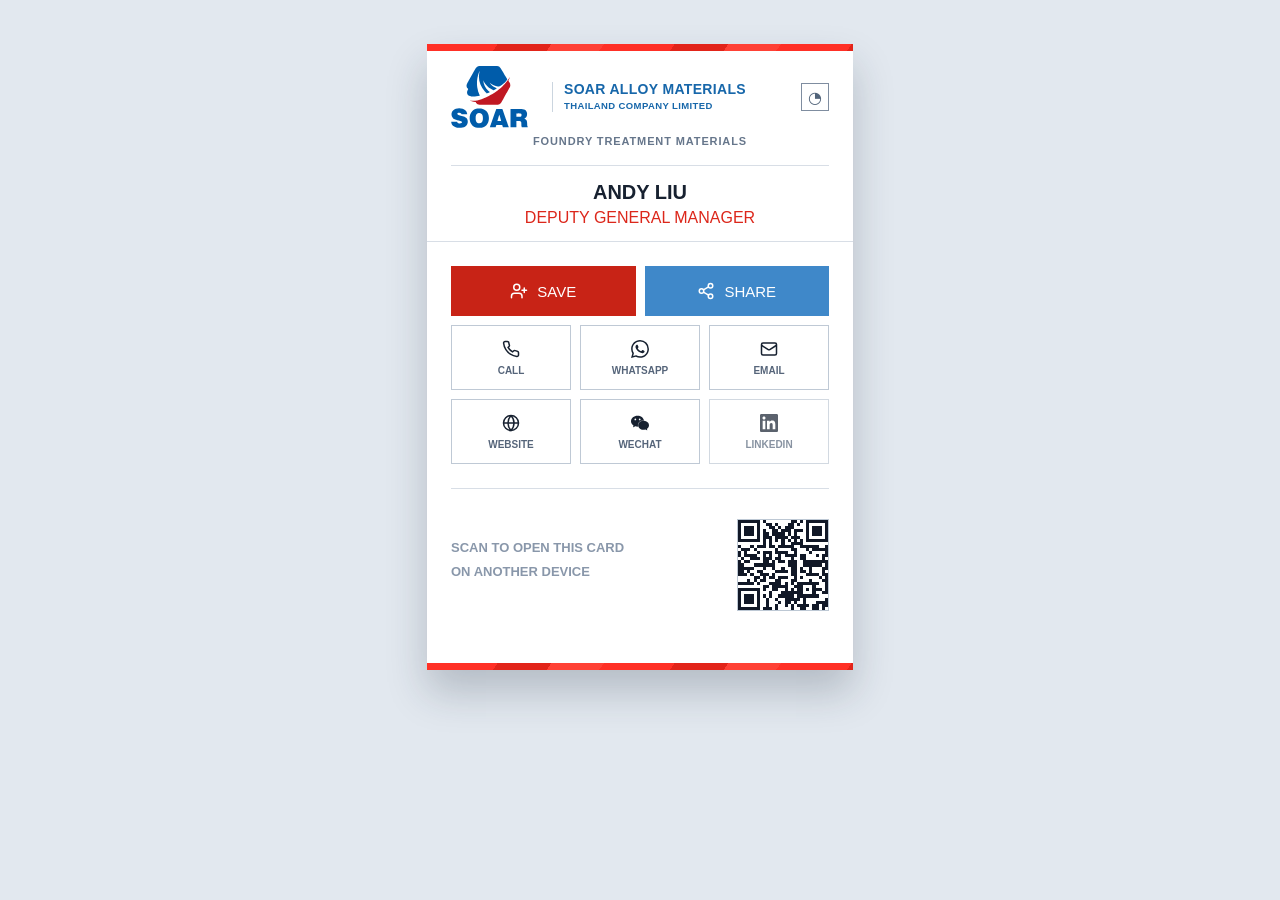
==== andy/index.html @ 7f4781a2 "Publish Andy Liu business card" ====
<!doctype html><html lang="en"><head><meta charset="utf-8"><meta name="viewport" content="width=device-width,initial-scale=1"><title>ANDY LIU · SOAR Alloy Materials</title><style>*{box-sizing:border-box}body{margin:0;background:#e2e8ef;font-family:Arial,"Microsoft YaHei",sans-serif;color:#172130}.page{min-height:100vh;display:grid;place-items:start center;padding:44px 16px}.card{width:min(426px,calc(100vw - 24px));min-height:626px;position:relative;overflow:hidden;background:#fff;box-shadow:0 22px 38px rgba(30,45,62,.23)}.pattern{height:7px;background:repeating-linear-gradient(125deg,#ff3026 0 58px,#e22419 58px 102px,#ff4135 102px 145px)}header{min-height:78px;padding:15px 24px 5px;display:flex;align-items:center;justify-content:space-between}.brand{display:flex;align-items:center;gap:11px}.brand img{width:90px;height:62px;object-fit:contain;object-position:left center}.brandName{color:#1767aa;letter-spacing:.02em;border-left:1px solid #cbd5df;padding-left:11px}.brandName strong,.brandName span{display:block;white-space:nowrap}.brandName strong{font-size:14px;line-height:1.05;font-weight:800}.brandName span{margin-top:4px;font-size:9.5px;line-height:1.1;font-weight:700;letter-spacing:.04em}.theme{width:28px;height:28px;padding:0;background:#fff;border:1px solid #7f8da0;color:#52647a;font-size:16px}.categories{margin:2px 24px 18px;text-align:center;font-size:11px;font-weight:700;letter-spacing:.08em;color:#66768b}.rule{height:1px;background:#d8dee6;margin:0 24px}.person{min-height:76px;padding:16px 20px 14px;text-align:center;border-bottom:1px solid #d8dee6}.person h1{margin:0;font-size:20px;line-height:1.08}.person p{margin:5px 0 0;color:#dc271b;font-size:16px;line-height:1.15;text-transform:uppercase}.actions{display:grid;grid-template-columns:1fr 1fr;gap:9px;padding:24px 24px 9px}.actions button{height:50px;border:0;color:#fff;font-size:15px;display:flex;align-items:center;justify-content:center;gap:9px}.actions svg{width:18px;height:18px}.save{background:#c82316}.share{background:#3f88c9}.grid{display:grid;grid-template-columns:repeat(3,1fr);gap:9px;padding:0 24px 24px}.grid a,.grid button,.disabled{height:65px;border:1px solid #bfc9d5;background:#fff;color:#56657a;display:flex;flex-direction:column;align-items:center;justify-content:center;gap:7px;text-decoration:none;font-size:10px;font-weight:700;padding:0}.grid button{cursor:pointer}.grid svg{width:18px;height:18px;color:#172130}.disabled{opacity:.7;cursor:default}.scan{min-height:146px;padding:23px 24px 18px;display:flex;align-items:center;justify-content:space-between;gap:20px}.scan p{margin:0 0 9px;color:#8997aa;font-size:13px;line-height:1.15;font-weight:700}.qr{width:92px;height:92px;padding:0;border:1px solid #bdc8d4;background:#fff;position:relative;overflow:hidden}.qr:before,.qr:after{content:"";position:absolute;width:12px;height:12px}.qr:before{left:-3px;top:-3px;border-left:2px solid #ff2a1f;border-top:2px solid #ff2a1f}.qr:after{right:-3px;bottom:-3px;border-right:2px solid #ff2a1f;border-bottom:2px solid #ff2a1f}.qr img{width:100%;height:100%;display:block;image-rendering:pixelated}.bottom{position:absolute;bottom:0;left:0;right:0}@media(max-width:480px){.page{padding:14px 8px}.card{width:min(100%,400px)}.scan p{font-size:12px}}</style></head><body><main class="page"><article class="card"><div class="pattern"></div><header><div class="brand"><img src="[data-uri]" alt="SOAR"><div class="brandName"><strong>SOAR ALLOY MATERIALS</strong><span>THAILAND COMPANY LIMITED</span></div></div><button class="theme" aria-label="Toggle theme" onclick="document.body.classList.toggle('dark')">◔</button></header><p class="categories">FOUNDRY TREATMENT MATERIALS</p><div class="rule"></div><section class="person"><h1>ANDY LIU</h1><p>Deputy General Manager</p></section><section class="actions"><button class="save" onclick="saveContact()"><svg viewBox="0 0 24 24" fill="none" stroke="currentColor" stroke-width="2" stroke-linecap="round"><path d="M16 21v-2a4 4 0 0 0-4-4H6a4 4 0 0 0-4 4v2"/><circle cx="9" cy="7" r="4"/><path d="M19 8v6M22 11h-6"/></svg><span>SAVE</span></button><button class="share" onclick="shareCard()"><svg viewBox="0 0 24 24" fill="none" stroke="currentColor" stroke-width="2"><circle cx="18" cy="5" r="3"/><circle cx="6" cy="12" r="3"/><circle cx="18" cy="19" r="3"/><path d="m8.59 13.51 6.83 3.98M15.41 6.51 8.59 10.49"/></svg><span>SHARE</span></button></section><section class="grid"><a href="tel:+66630457300"><svg viewBox="0 0 24 24" fill="none" stroke="currentColor" stroke-width="2" stroke-linecap="round"><path d="M22 16.92v3a2 2 0 0 1-2.18 2 19.79 19.79 0 0 1-8.63-3.07 19.5 19.5 0 0 1-6-6 19.79 19.79 0 0 1-3.07-8.67A2 2 0 0 1 4.11 2h3a2 2 0 0 1 2 1.72 12.84 12.84 0 0 0 .7 2.81 2 2 0 0 1-.45 2.11L8.09 9.91a16 16 0 0 0 6 6l1.27-1.27a2 2 0 0 1 2.11-.45 12.84 12.84 0 0 0 2.81.7A2 2 0 0 1 22 16.92z"/></svg><span>CALL</span></a><a href="https://wa.me/66630457300"><svg viewBox="0 0 24 24" fill="currentColor"><path d="M17.472 14.382c-.297-.149-1.758-.867-2.03-.967-.273-.099-.471-.148-.67.15-.197.297-.767.966-.94 1.164-.173.199-.347.223-.644.075-.297-.15-1.255-.463-2.39-1.475-.883-.788-1.48-1.761-1.653-2.059-.173-.297-.018-.458.13-.606.134-.133.298-.347.446-.52.149-.174.198-.298.298-.497.099-.198.05-.371-.025-.52-.075-.149-.669-1.612-.916-2.207-.242-.579-.487-.5-.669-.51-.173-.008-.371-.01-.57-.01-.198 0-.52.074-.792.372-.272.297-1.04 1.016-1.04 2.479 0 1.462 1.065 2.875 1.213 3.074.149.198 2.096 3.2 5.077 4.487.709.306 1.262.489 1.694.625.712.227 1.36.195 1.871.118.571-.085 1.758-.719 2.006-1.413.248-.694.248-1.289.173-1.413-.074-.124-.272-.198-.57-.347m-5.421 7.403h-.004a9.87 9.87 0 0 1-5.031-1.378l-.361-.214-3.741.982.998-3.648-.235-.374a9.86 9.86 0 0 1-1.51-5.26c.001-5.45 4.436-9.884 9.888-9.884 2.64 0 5.122 1.03 6.988 2.898a9.825 9.825 0 0 1 2.893 6.994c-.003 5.45-4.437 9.884-9.885 9.884m8.413-18.297A11.815 11.815 0 0 0 12.05 0C5.495 0 .16 5.335.157 11.892c0 2.096.547 4.142 1.588 5.945L.057 24l6.305-1.654a11.882 11.882 0 0 0 5.683 1.448h.005c6.554 0 11.89-5.335 11.893-11.893a11.821 11.821 0 0 0-3.48-8.413Z"/></svg><span>WHATSAPP</span></a><a href="mailto:soar.alloy1010@gmail.com"><svg viewBox="0 0 24 24" fill="none" stroke="currentColor" stroke-width="2"><rect width="20" height="16" x="2" y="4" rx="2"/><path d="m22 7-8.97 5.7a1.94 1.94 0 0 1-2.06 0L2 7"/></svg><span>EMAIL</span></a><a href="https://www.soaralloy.com"><svg viewBox="0 0 24 24" fill="none" stroke="currentColor" stroke-width="2"><circle cx="12" cy="12" r="10"/><path d="M12 2a14.5 14.5 0 0 0 0 20 14.5 14.5 0 0 0 0-20M2 12h20"/></svg><span>WEBSITE</span></a><button onclick="navigator.clipboard.writeText('andyliu864').then(()=>alert('WeChat ID copied: andyliu864'))"><svg viewBox="0 0 24 24" fill="currentColor"><path d="M8.691 2.188C3.891 2.188 0 5.476 0 9.53c0 2.212 1.17 4.203 3.002 5.55a.59.59 0 0 1 .213.665l-.39 1.48c-.019.07-.048.141-.048.213 0 .163.13.295.29.295a.326.326 0 0 0 .167-.054l1.903-1.114a.864.864 0 0 1 .717-.098 10.16 10.16 0 0 0 2.837.403c.276 0 .543-.027.811-.05-.857-2.578.157-4.972 1.932-6.446 1.703-1.415 3.882-1.98 5.853-1.838-.576-3.583-4.196-6.348-8.596-6.348zM5.785 5.991c.642 0 1.162.529 1.162 1.18a1.17 1.17 0 0 1-1.162 1.178A1.17 1.17 0 0 1 4.623 7.17c0-.651.52-1.18 1.162-1.18zm5.813 0c.642 0 1.162.529 1.162 1.18a1.17 1.17 0 0 1-1.162 1.178A1.17 1.17 0 0 1 10.436 7.17c0-.651.52-1.18 1.162-1.18zm5.34 2.867c-1.797-.052-3.746.512-5.28 1.786-1.72 1.428-2.687 3.72-1.78 6.22.942 2.453 3.666 4.229 6.884 4.229.826 0 1.622-.12 2.361-.336a.722.722 0 0 1 .598.082l1.584.926a.272.272 0 0 0 .14.047c.134 0 .24-.111.24-.247 0-.06-.023-.12-.038-.177l-.327-1.233a.582.582 0 0 1-.023-.156.49.49 0 0 1 .201-.398C23.024 18.48 24 16.82 24 14.98c0-3.21-2.931-5.837-6.656-6.088v-.002c-.135-.01-.27-.027-.407-.032z"/></svg><span>WECHAT</span></button><span class="disabled"><svg viewBox="0 0 24 24" fill="currentColor"><path d="M20.447 20.452h-3.554v-5.569c0-1.328-.027-3.037-1.852-3.037-1.853 0-2.136 1.445-2.136 2.939v5.667H9.351V9h3.414v1.561h.046c.477-.9 1.637-1.85 3.37-1.85 3.601 0 4.267 2.37 4.267 5.455v6.286zM5.337 7.433c-1.144 0-2.063-.926-2.063-2.065 0-1.138.92-2.063 2.063-2.063 1.14 0 2.064.925 2.064 2.063 0 1.139-.925 2.065-2.064 2.065zm1.782 13.019H3.555V9h3.564v11.452zM22.225 0H1.771C.792 0 0 .774 0 1.729v20.542C0 23.227.792 24 1.771 24h20.451C23.2 24 24 23.227 24 22.271V1.729C24 .774 23.2 0 22.225 0z"/></svg><span>LINKEDIN</span></span></section><div class="rule"></div><section class="scan"><div><p>SCAN TO OPEN THIS CARD</p><p>ON ANOTHER DEVICE</p></div><div class="qr"><img src="[data-uri]" alt="QR"></div></section><div class="pattern bottom"></div></article></main><script>function shareCard(){navigator.share?navigator.share({title:'ANDY LIU',url:'https://card.soaralloy.com/andy/'}):navigator.clipboard.writeText('https://card.soaralloy.com/andy/').then(()=>alert('Card link copied'))}function saveContact(){const v='BEGIN:VCARD\nVERSION:3.0\nN:Liu;Andy;;;\nFN:ANDY LIU\nORG:Soar Alloy Materials Thailand Company Limited\nTITLE:Deputy General Manager\nTEL;TYPE=CELL:+66630457300\nEMAIL;TYPE=WORK:soar.alloy1010@gmail.com\nURL:https://card.soaralloy.com/andy/\nNOTE:WeChat andyliu864\nEND:VCARD';const a=document.createElement('a');a.href=URL.createObjectURL(new Blob([v],{type:'text/vcard'}));a.download='Andy-Liu.vcf';a.click()}</script></body></html>
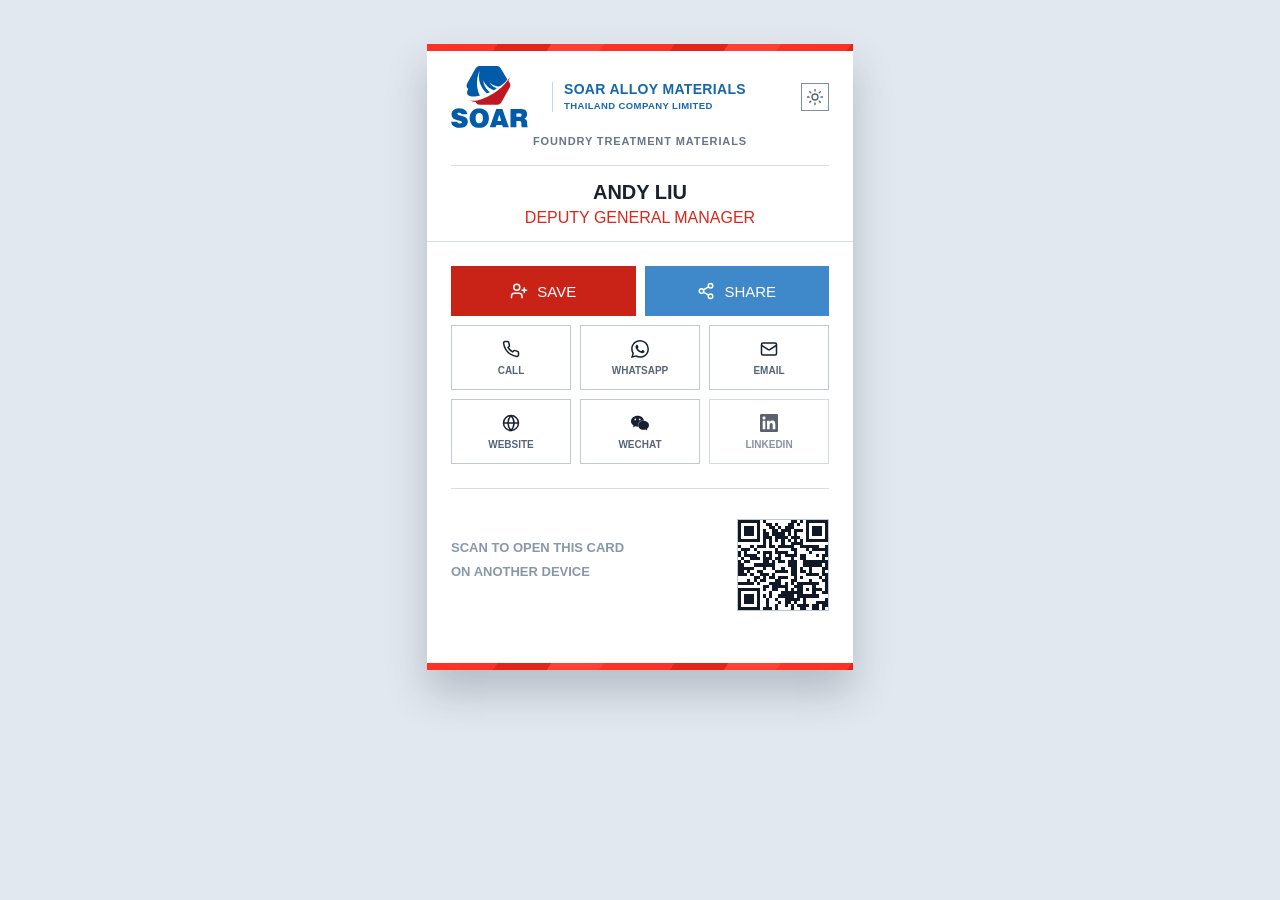
==== commit 4d494828: "Show sun in light mode and moon in dark mode on all three cards" ====
--- a/andy/index.html
+++ b/andy/index.html
@@ -1 +1 @@
-<!doctype html><html lang="en"><head><meta charset="utf-8"><meta name="viewport" content="width=device-width,initial-scale=1"><title>ANDY LIU · SOAR Alloy Materials</title><style>*{box-sizing:border-box}body{margin:0;background:#e2e8ef;font-family:Arial,"Microsoft YaHei",sans-serif;color:#172130}.page{min-height:100vh;display:grid;place-items:start center;padding:44px 16px}.card{width:min(426px,calc(100vw - 24px));min-height:626px;position:relative;overflow:hidden;background:#fff;box-shadow:0 22px 38px rgba(30,45,62,.23)}.pattern{height:7px;background:repeating-linear-gradient(125deg,#ff3026 0 58px,#e22419 58px 102px,#ff4135 102px 145px)}header{min-height:78px;padding:15px 24px 5px;display:flex;align-items:center;justify-content:space-between}.brand{display:flex;align-items:center;gap:11px}.brand img{width:90px;height:62px;object-fit:contain;object-position:left center}.brandName{color:#1767aa;letter-spacing:.02em;border-left:1px solid #cbd5df;padding-left:11px}.brandName strong,.brandName span{display:block;white-space:nowrap}.brandName strong{font-size:14px;line-height:1.05;font-weight:800}.brandName span{margin-top:4px;font-size:9.5px;line-height:1.1;font-weight:700;letter-spacing:.04em}.theme{width:28px;height:28px;padding:0;background:#fff;border:1px solid #7f8da0;color:#52647a;font-size:16px}.categories{margin:2px 24px 18px;text-align:center;font-size:11px;font-weight:700;letter-spacing:.08em;color:#66768b}.rule{height:1px;background:#d8dee6;margin:0 24px}.person{min-height:76px;padding:16px 20px 14px;text-align:center;border-bottom:1px solid #d8dee6}.person h1{margin:0;font-size:20px;line-height:1.08}.person p{margin:5px 0 0;color:#dc271b;font-size:16px;line-height:1.15;text-transform:uppercase}.actions{display:grid;grid-template-columns:1fr 1fr;gap:9px;padding:24px 24px 9px}.actions button{height:50px;border:0;color:#fff;font-size:15px;display:flex;align-items:center;justify-content:center;gap:9px}.actions svg{width:18px;height:18px}.save{background:#c82316}.share{background:#3f88c9}.grid{display:grid;grid-template-columns:repeat(3,1fr);gap:9px;padding:0 24px 24px}.grid a,.grid button,.disabled{height:65px;border:1px solid #bfc9d5;background:#fff;color:#56657a;display:flex;flex-direction:column;align-items:center;justify-content:center;gap:7px;text-decoration:none;font-size:10px;font-weight:700;padding:0}.grid button{cursor:pointer}.grid svg{width:18px;height:18px;color:#172130}.disabled{opacity:.7;cursor:default}.scan{min-height:146px;padding:23px 24px 18px;display:flex;align-items:center;justify-content:space-between;gap:20px}.scan p{margin:0 0 9px;color:#8997aa;font-size:13px;line-height:1.15;font-weight:700}.qr{width:92px;height:92px;padding:0;border:1px solid #bdc8d4;background:#fff;position:relative;overflow:hidden}.qr:before,.qr:after{content:"";position:absolute;width:12px;height:12px}.qr:before{left:-3px;top:-3px;border-left:2px solid #ff2a1f;border-top:2px solid #ff2a1f}.qr:after{right:-3px;bottom:-3px;border-right:2px solid #ff2a1f;border-bottom:2px solid #ff2a1f}.qr img{width:100%;height:100%;display:block;image-rendering:pixelated}.bottom{position:absolute;bottom:0;left:0;right:0}@media(max-width:480px){.page{padding:14px 8px}.card{width:min(100%,400px)}.scan p{font-size:12px}}</style></head><body><main class="page"><article class="card"><div class="pattern"></div><header><div class="brand"><img src="[data-uri]" alt="SOAR"><div class="brandName"><strong>SOAR ALLOY MATERIALS</strong><span>THAILAND COMPANY LIMITED</span></div></div><button class="theme" aria-label="Toggle theme" onclick="document.body.classList.toggle('dark')">◔</button></header><p class="categories">FOUNDRY TREATMENT MATERIALS</p><div class="rule"></div><section class="person"><h1>ANDY LIU</h1><p>Deputy General Manager</p></section><section class="actions"><button class="save" onclick="saveContact()"><svg viewBox="0 0 24 24" fill="none" stroke="currentColor" stroke-width="2" stroke-linecap="round"><path d="M16 21v-2a4 4 0 0 0-4-4H6a4 4 0 0 0-4 4v2"/><circle cx="9" cy="7" r="4"/><path d="M19 8v6M22 11h-6"/></svg><span>SAVE</span></button><button class="share" onclick="shareCard()"><svg viewBox="0 0 24 24" fill="none" stroke="currentColor" stroke-width="2"><circle cx="18" cy="5" r="3"/><circle cx="6" cy="12" r="3"/><circle cx="18" cy="19" r="3"/><path d="m8.59 13.51 6.83 3.98M15.41 6.51 8.59 10.49"/></svg><span>SHARE</span></button></section><section class="grid"><a href="tel:+66630457300"><svg viewBox="0 0 24 24" fill="none" stroke="currentColor" stroke-width="2" stroke-linecap="round"><path d="M22 16.92v3a2 2 0 0 1-2.18 2 19.79 19.79 0 0 1-8.63-3.07 19.5 19.5 0 0 1-6-6 19.79 19.79 0 0 1-3.07-8.67A2 2 0 0 1 4.11 2h3a2 2 0 0 1 2 1.72 12.84 12.84 0 0 0 .7 2.81 2 2 0 0 1-.45 2.11L8.09 9.91a16 16 0 0 0 6 6l1.27-1.27a2 2 0 0 1 2.11-.45 12.84 12.84 0 0 0 2.81.7A2 2 0 0 1 22 16.92z"/></svg><span>CALL</span></a><a href="https://wa.me/66630457300"><svg viewBox="0 0 24 24" fill="currentColor"><path d="M17.472 14.382c-.297-.149-1.758-.867-2.03-.967-.273-.099-.471-.148-.67.15-.197.297-.767.966-.94 1.164-.173.199-.347.223-.644.075-.297-.15-1.255-.463-2.39-1.475-.883-.788-1.48-1.761-1.653-2.059-.173-.297-.018-.458.13-.606.134-.133.298-.347.446-.52.149-.174.198-.298.298-.497.099-.198.05-.371-.025-.52-.075-.149-.669-1.612-.916-2.207-.242-.579-.487-.5-.669-.51-.173-.008-.371-.01-.57-.01-.198 0-.52.074-.792.372-.272.297-1.04 1.016-1.04 2.479 0 1.462 1.065 2.875 1.213 3.074.149.198 2.096 3.2 5.077 4.487.709.306 1.262.489 1.694.625.712.227 1.36.195 1.871.118.571-.085 1.758-.719 2.006-1.413.248-.694.248-1.289.173-1.413-.074-.124-.272-.198-.57-.347m-5.421 7.403h-.004a9.87 9.87 0 0 1-5.031-1.378l-.361-.214-3.741.982.998-3.648-.235-.374a9.86 9.86 0 0 1-1.51-5.26c.001-5.45 4.436-9.884 9.888-9.884 2.64 0 5.122 1.03 6.988 2.898a9.825 9.825 0 0 1 2.893 6.994c-.003 5.45-4.437 9.884-9.885 9.884m8.413-18.297A11.815 11.815 0 0 0 12.05 0C5.495 0 .16 5.335.157 11.892c0 2.096.547 4.142 1.588 5.945L.057 24l6.305-1.654a11.882 11.882 0 0 0 5.683 1.448h.005c6.554 0 11.89-5.335 11.893-11.893a11.821 11.821 0 0 0-3.48-8.413Z"/></svg><span>WHATSAPP</span></a><a href="mailto:soar.alloy1010@gmail.com"><svg viewBox="0 0 24 24" fill="none" stroke="currentColor" stroke-width="2"><rect width="20" height="16" x="2" y="4" rx="2"/><path d="m22 7-8.97 5.7a1.94 1.94 0 0 1-2.06 0L2 7"/></svg><span>EMAIL</span></a><a href="https://www.soaralloy.com"><svg viewBox="0 0 24 24" fill="none" stroke="currentColor" stroke-width="2"><circle cx="12" cy="12" r="10"/><path d="M12 2a14.5 14.5 0 0 0 0 20 14.5 14.5 0 0 0 0-20M2 12h20"/></svg><span>WEBSITE</span></a><button onclick="navigator.clipboard.writeText('andyliu864').then(()=>alert('WeChat ID copied: andyliu864'))"><svg viewBox="0 0 24 24" fill="currentColor"><path d="M8.691 2.188C3.891 2.188 0 5.476 0 9.53c0 2.212 1.17 4.203 3.002 5.55a.59.59 0 0 1 .213.665l-.39 1.48c-.019.07-.048.141-.048.213 0 .163.13.295.29.295a.326.326 0 0 0 .167-.054l1.903-1.114a.864.864 0 0 1 .717-.098 10.16 10.16 0 0 0 2.837.403c.276 0 .543-.027.811-.05-.857-2.578.157-4.972 1.932-6.446 1.703-1.415 3.882-1.98 5.853-1.838-.576-3.583-4.196-6.348-8.596-6.348zM5.785 5.991c.642 0 1.162.529 1.162 1.18a1.17 1.17 0 0 1-1.162 1.178A1.17 1.17 0 0 1 4.623 7.17c0-.651.52-1.18 1.162-1.18zm5.813 0c.642 0 1.162.529 1.162 1.18a1.17 1.17 0 0 1-1.162 1.178A1.17 1.17 0 0 1 10.436 7.17c0-.651.52-1.18 1.162-1.18zm5.34 2.867c-1.797-.052-3.746.512-5.28 1.786-1.72 1.428-2.687 3.72-1.78 6.22.942 2.453 3.666 4.229 6.884 4.229.826 0 1.622-.12 2.361-.336a.722.722 0 0 1 .598.082l1.584.926a.272.272 0 0 0 .14.047c.134 0 .24-.111.24-.247 0-.06-.023-.12-.038-.177l-.327-1.233a.582.582 0 0 1-.023-.156.49.49 0 0 1 .201-.398C23.024 18.48 24 16.82 24 14.98c0-3.21-2.931-5.837-6.656-6.088v-.002c-.135-.01-.27-.027-.407-.032z"/></svg><span>WECHAT</span></button><span class="disabled"><svg viewBox="0 0 24 24" fill="currentColor"><path d="M20.447 20.452h-3.554v-5.569c0-1.328-.027-3.037-1.852-3.037-1.853 0-2.136 1.445-2.136 2.939v5.667H9.351V9h3.414v1.561h.046c.477-.9 1.637-1.85 3.37-1.85 3.601 0 4.267 2.37 4.267 5.455v6.286zM5.337 7.433c-1.144 0-2.063-.926-2.063-2.065 0-1.138.92-2.063 2.063-2.063 1.14 0 2.064.925 2.064 2.063 0 1.139-.925 2.065-2.064 2.065zm1.782 13.019H3.555V9h3.564v11.452zM22.225 0H1.771C.792 0 0 .774 0 1.729v20.542C0 23.227.792 24 1.771 24h20.451C23.2 24 24 23.227 24 22.271V1.729C24 .774 23.2 0 22.225 0z"/></svg><span>LINKEDIN</span></span></section><div class="rule"></div><section class="scan"><div><p>SCAN TO OPEN THIS CARD</p><p>ON ANOTHER DEVICE</p></div><div class="qr"><img src="[data-uri]" alt="QR"></div></section><div class="pattern bottom"></div></article></main><script>function shareCard(){navigator.share?navigator.share({title:'ANDY LIU',url:'https://card.soaralloy.com/andy/'}):navigator.clipboard.writeText('https://card.soaralloy.com/andy/').then(()=>alert('Card link copied'))}function saveContact(){const v='BEGIN:VCARD\nVERSION:3.0\nN:Liu;Andy;;;\nFN:ANDY LIU\nORG:Soar Alloy Materials Thailand Company Limited\nTITLE:Deputy General Manager\nTEL;TYPE=CELL:+66630457300\nEMAIL;TYPE=WORK:soar.alloy1010@gmail.com\nURL:https://card.soaralloy.com/andy/\nNOTE:WeChat andyliu864\nEND:VCARD';const a=document.createElement('a');a.href=URL.createObjectURL(new Blob([v],{type:'text/vcard'}));a.download='Andy-Liu.vcf';a.click()}</script></body></html>
+<!doctype html><html lang="en"><head><meta charset="utf-8"><meta name="viewport" content="width=device-width,initial-scale=1"><title>ANDY LIU · SOAR Alloy Materials</title><style>*{box-sizing:border-box}body{margin:0;background:#e2e8ef;font-family:Arial,"Microsoft YaHei",sans-serif;color:#172130}.page{min-height:100vh;display:grid;place-items:start center;padding:44px 16px}.card{width:min(426px,calc(100vw - 24px));min-height:626px;position:relative;overflow:hidden;background:#fff;box-shadow:0 22px 38px rgba(30,45,62,.23)}.pattern{height:7px;background:repeating-linear-gradient(125deg,#ff3026 0 58px,#e22419 58px 102px,#ff4135 102px 145px)}header{min-height:78px;padding:15px 24px 5px;display:flex;align-items:center;justify-content:space-between}.brand{display:flex;align-items:center;gap:11px}.brand img{width:90px;height:62px;object-fit:contain;object-position:left center}.brandName{color:#1767aa;letter-spacing:.02em;border-left:1px solid #cbd5df;padding-left:11px}.brandName strong,.brandName span{display:block;white-space:nowrap}.brandName strong{font-size:14px;line-height:1.05;font-weight:800}.brandName span{margin-top:4px;font-size:9.5px;line-height:1.1;font-weight:700;letter-spacing:.04em}.theme{width:28px;height:28px;padding:0;background:#fff;border:1px solid #7f8da0;color:#52647a;font-size:16px}.categories{margin:2px 24px 18px;text-align:center;font-size:11px;font-weight:700;letter-spacing:.08em;color:#66768b}.rule{height:1px;background:#d8dee6;margin:0 24px}.person{min-height:76px;padding:16px 20px 14px;text-align:center;border-bottom:1px solid #d8dee6}.person h1{margin:0;font-size:20px;line-height:1.08}.person p{margin:5px 0 0;color:#dc271b;font-size:16px;line-height:1.15;text-transform:uppercase}.actions{display:grid;grid-template-columns:1fr 1fr;gap:9px;padding:24px 24px 9px}.actions button{height:50px;border:0;color:#fff;font-size:15px;display:flex;align-items:center;justify-content:center;gap:9px}.actions svg{width:18px;height:18px}.save{background:#c82316}.share{background:#3f88c9}.grid{display:grid;grid-template-columns:repeat(3,1fr);gap:9px;padding:0 24px 24px}.grid a,.grid button,.disabled{height:65px;border:1px solid #bfc9d5;background:#fff;color:#56657a;display:flex;flex-direction:column;align-items:center;justify-content:center;gap:7px;text-decoration:none;font-size:10px;font-weight:700;padding:0}.grid button{cursor:pointer}.grid svg{width:18px;height:18px;color:#172130}.disabled{opacity:.7;cursor:default}.scan{min-height:146px;padding:23px 24px 18px;display:flex;align-items:center;justify-content:space-between;gap:20px}.scan p{margin:0 0 9px;color:#8997aa;font-size:13px;line-height:1.15;font-weight:700}.qr{width:92px;height:92px;padding:0;border:1px solid #bdc8d4;background:#fff;position:relative;overflow:hidden}.qr:before,.qr:after{content:"";position:absolute;width:12px;height:12px}.qr:before{left:-3px;top:-3px;border-left:2px solid #ff2a1f;border-top:2px solid #ff2a1f}.qr:after{right:-3px;bottom:-3px;border-right:2px solid #ff2a1f;border-bottom:2px solid #ff2a1f}.qr img{width:100%;height:100%;display:block;image-rendering:pixelated}.bottom{position:absolute;bottom:0;left:0;right:0}@media(max-width:480px){.page{padding:14px 8px}.card{width:min(100%,400px)}.scan p{font-size:12px}}body,.card,.theme,.categories,.rule,.person,.grid a,.grid button,.disabled,.scan p{transition:background-color .2s ease,color .2s ease,border-color .2s ease}body.dark{background:#101820;color:#e7eef7}body.dark .card{background:#18232f;box-shadow:0 22px 38px rgba(0,0,0,.42)}body.dark .theme{background:#233241;border-color:#6f849b;color:#e7eef7}body.dark .brandName{border-color:#53677c}body.dark .brandName,body.dark .categories,body.dark .scan p{color:#b9c8d7}body.dark .rule,body.dark .person{border-color:#405366}body.dark .rule{background:#405366}body.dark .person h1{color:#f5f8fc}body.dark .grid a,body.dark .grid button,body.dark .disabled{background:#233241;border-color:#53677c;color:#d7e2ed}body.dark .grid svg{color:#f5f8fc}body.dark .disabled{opacity:.55}.theme{display:inline-flex;align-items:center;justify-content:center;flex-shrink:0;cursor:pointer}.theme svg{width:18px;height:18px;display:block}.theme .theme-moon,body.dark .theme .theme-sun{display:none}body.dark .theme .theme-moon{display:block}</style></head><body><main class="page"><article class="card"><div class="pattern"></div><header><div class="brand"><img src="[data-uri]" alt="SOAR"><div class="brandName"><strong>SOAR ALLOY MATERIALS</strong><span>THAILAND COMPANY LIMITED</span></div></div><button class="theme" type="button" aria-label="Switch to dark mode" title="Switch to dark mode" onclick="const dark=document.body.classList.toggle('dark');this.setAttribute('aria-label',dark?'Switch to light mode':'Switch to dark mode');this.title=this.getAttribute('aria-label')"><svg class="theme-sun" viewBox="0 0 24 24" fill="none" stroke="currentColor" stroke-width="1.8" stroke-linecap="round" aria-hidden="true"><circle cx="12" cy="12" r="4"/><path d="M12 2v2m0 16v2M2 12h2m16 0h2M4.93 4.93l1.42 1.42m11.3 11.3 1.42 1.42M4.93 19.07l1.42-1.42m11.3-11.3 1.42-1.42"/></svg><svg class="theme-moon" viewBox="0 0 24 24" fill="none" stroke="currentColor" stroke-width="1.8" stroke-linecap="round" stroke-linejoin="round" aria-hidden="true"><path d="M20.9 13A9 9 0 0 1 11 3.1 9 9 0 1 0 20.9 13Z"/></svg></button></header><p class="categories">FOUNDRY TREATMENT MATERIALS</p><div class="rule"></div><section class="person"><h1>ANDY LIU</h1><p>Deputy General Manager</p></section><section class="actions"><button class="save" onclick="saveContact()"><svg viewBox="0 0 24 24" fill="none" stroke="currentColor" stroke-width="2" stroke-linecap="round"><path d="M16 21v-2a4 4 0 0 0-4-4H6a4 4 0 0 0-4 4v2"/><circle cx="9" cy="7" r="4"/><path d="M19 8v6M22 11h-6"/></svg><span>SAVE</span></button><button class="share" onclick="shareCard()"><svg viewBox="0 0 24 24" fill="none" stroke="currentColor" stroke-width="2"><circle cx="18" cy="5" r="3"/><circle cx="6" cy="12" r="3"/><circle cx="18" cy="19" r="3"/><path d="m8.59 13.51 6.83 3.98M15.41 6.51 8.59 10.49"/></svg><span>SHARE</span></button></section><section class="grid"><a href="tel:+66630457300"><svg viewBox="0 0 24 24" fill="none" stroke="currentColor" stroke-width="2" stroke-linecap="round"><path d="M22 16.92v3a2 2 0 0 1-2.18 2 19.79 19.79 0 0 1-8.63-3.07 19.5 19.5 0 0 1-6-6 19.79 19.79 0 0 1-3.07-8.67A2 2 0 0 1 4.11 2h3a2 2 0 0 1 2 1.72 12.84 12.84 0 0 0 .7 2.81 2 2 0 0 1-.45 2.11L8.09 9.91a16 16 0 0 0 6 6l1.27-1.27a2 2 0 0 1 2.11-.45 12.84 12.84 0 0 0 2.81.7A2 2 0 0 1 22 16.92z"/></svg><span>CALL</span></a><a href="https://wa.me/66630457300"><svg viewBox="0 0 24 24" fill="currentColor"><path d="M17.472 14.382c-.297-.149-1.758-.867-2.03-.967-.273-.099-.471-.148-.67.15-.197.297-.767.966-.94 1.164-.173.199-.347.223-.644.075-.297-.15-1.255-.463-2.39-1.475-.883-.788-1.48-1.761-1.653-2.059-.173-.297-.018-.458.13-.606.134-.133.298-.347.446-.52.149-.174.198-.298.298-.497.099-.198.05-.371-.025-.52-.075-.149-.669-1.612-.916-2.207-.242-.579-.487-.5-.669-.51-.173-.008-.371-.01-.57-.01-.198 0-.52.074-.792.372-.272.297-1.04 1.016-1.04 2.479 0 1.462 1.065 2.875 1.213 3.074.149.198 2.096 3.2 5.077 4.487.709.306 1.262.489 1.694.625.712.227 1.36.195 1.871.118.571-.085 1.758-.719 2.006-1.413.248-.694.248-1.289.173-1.413-.074-.124-.272-.198-.57-.347m-5.421 7.403h-.004a9.87 9.87 0 0 1-5.031-1.378l-.361-.214-3.741.982.998-3.648-.235-.374a9.86 9.86 0 0 1-1.51-5.26c.001-5.45 4.436-9.884 9.888-9.884 2.64 0 5.122 1.03 6.988 2.898a9.825 9.825 0 0 1 2.893 6.994c-.003 5.45-4.437 9.884-9.885 9.884m8.413-18.297A11.815 11.815 0 0 0 12.05 0C5.495 0 .16 5.335.157 11.892c0 2.096.547 4.142 1.588 5.945L.057 24l6.305-1.654a11.882 11.882 0 0 0 5.683 1.448h.005c6.554 0 11.89-5.335 11.893-11.893a11.821 11.821 0 0 0-3.48-8.413Z"/></svg><span>WHATSAPP</span></a><a href="mailto:soar.alloy1010@gmail.com"><svg viewBox="0 0 24 24" fill="none" stroke="currentColor" stroke-width="2"><rect width="20" height="16" x="2" y="4" rx="2"/><path d="m22 7-8.97 5.7a1.94 1.94 0 0 1-2.06 0L2 7"/></svg><span>EMAIL</span></a><a href="https://www.soaralloy.com"><svg viewBox="0 0 24 24" fill="none" stroke="currentColor" stroke-width="2"><circle cx="12" cy="12" r="10"/><path d="M12 2a14.5 14.5 0 0 0 0 20 14.5 14.5 0 0 0 0-20M2 12h20"/></svg><span>WEBSITE</span></a><button onclick="navigator.clipboard.writeText('andyliu864').then(()=>alert('WeChat ID copied: andyliu864'))"><svg viewBox="0 0 24 24" fill="currentColor"><path d="M8.691 2.188C3.891 2.188 0 5.476 0 9.53c0 2.212 1.17 4.203 3.002 5.55a.59.59 0 0 1 .213.665l-.39 1.48c-.019.07-.048.141-.048.213 0 .163.13.295.29.295a.326.326 0 0 0 .167-.054l1.903-1.114a.864.864 0 0 1 .717-.098 10.16 10.16 0 0 0 2.837.403c.276 0 .543-.027.811-.05-.857-2.578.157-4.972 1.932-6.446 1.703-1.415 3.882-1.98 5.853-1.838-.576-3.583-4.196-6.348-8.596-6.348zM5.785 5.991c.642 0 1.162.529 1.162 1.18a1.17 1.17 0 0 1-1.162 1.178A1.17 1.17 0 0 1 4.623 7.17c0-.651.52-1.18 1.162-1.18zm5.813 0c.642 0 1.162.529 1.162 1.18a1.17 1.17 0 0 1-1.162 1.178A1.17 1.17 0 0 1 10.436 7.17c0-.651.52-1.18 1.162-1.18zm5.34 2.867c-1.797-.052-3.746.512-5.28 1.786-1.72 1.428-2.687 3.72-1.78 6.22.942 2.453 3.666 4.229 6.884 4.229.826 0 1.622-.12 2.361-.336a.722.722 0 0 1 .598.082l1.584.926a.272.272 0 0 0 .14.047c.134 0 .24-.111.24-.247 0-.06-.023-.12-.038-.177l-.327-1.233a.582.582 0 0 1-.023-.156.49.49 0 0 1 .201-.398C23.024 18.48 24 16.82 24 14.98c0-3.21-2.931-5.837-6.656-6.088v-.002c-.135-.01-.27-.027-.407-.032z"/></svg><span>WECHAT</span></button><span class="disabled"><svg viewBox="0 0 24 24" fill="currentColor"><path d="M20.447 20.452h-3.554v-5.569c0-1.328-.027-3.037-1.852-3.037-1.853 0-2.136 1.445-2.136 2.939v5.667H9.351V9h3.414v1.561h.046c.477-.9 1.637-1.85 3.37-1.85 3.601 0 4.267 2.37 4.267 5.455v6.286zM5.337 7.433c-1.144 0-2.063-.926-2.063-2.065 0-1.138.92-2.063 2.063-2.063 1.14 0 2.064.925 2.064 2.063 0 1.139-.925 2.065-2.064 2.065zm1.782 13.019H3.555V9h3.564v11.452zM22.225 0H1.771C.792 0 0 .774 0 1.729v20.542C0 23.227.792 24 1.771 24h20.451C23.2 24 24 23.227 24 22.271V1.729C24 .774 23.2 0 22.225 0z"/></svg><span>LINKEDIN</span></span></section><div class="rule"></div><section class="scan"><div><p>SCAN TO OPEN THIS CARD</p><p>ON ANOTHER DEVICE</p></div><div class="qr"><img src="[data-uri]" alt="QR"></div></section><div class="pattern bottom"></div></article></main><script>function shareCard(){navigator.share?navigator.share({title:'ANDY LIU',url:'https://card.soaralloy.com/andy/'}):navigator.clipboard.writeText('https://card.soaralloy.com/andy/').then(()=>alert('Card link copied'))}function saveContact(){const v='BEGIN:VCARD\nVERSION:3.0\nN:Liu;Andy;;;\nFN:ANDY LIU\nORG:Soar Alloy Materials Thailand Company Limited\nTITLE:Deputy General Manager\nTEL;TYPE=CELL:+66630457300\nEMAIL;TYPE=WORK:soar.alloy1010@gmail.com\nURL:https://card.soaralloy.com/andy/\nNOTE:WeChat andyliu864\nEND:VCARD';const a=document.createElement('a');a.href=URL.createObjectURL(new Blob([v],{type:'text/vcard'}));a.download='Andy-Liu.vcf';a.click()}</script></body></html>
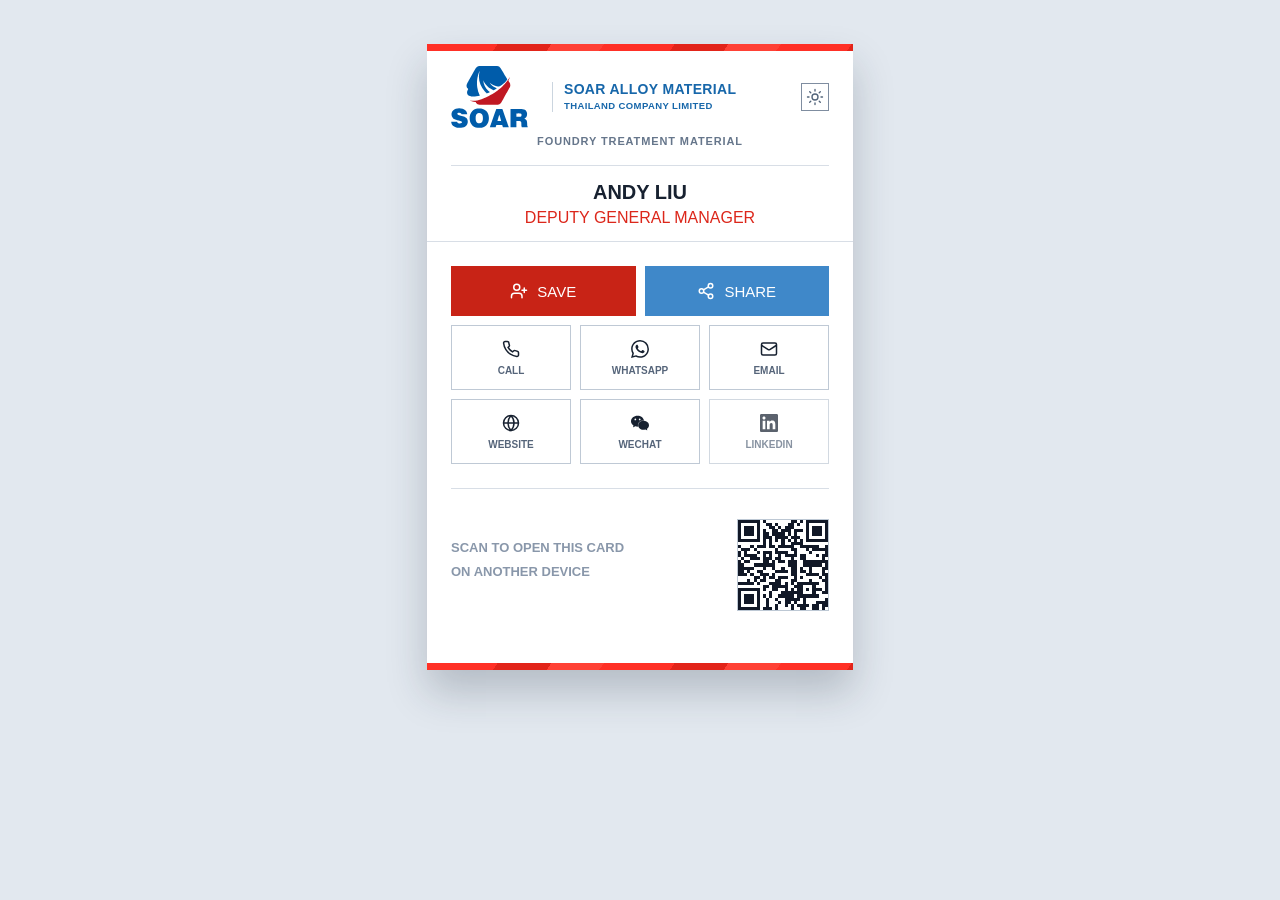
==== commit 199dd589: "Change Materials to Material on all three business cards" ====
--- a/andy/index.html
+++ b/andy/index.html
@@ -1 +1 @@
-<!doctype html><html lang="en"><head><meta charset="utf-8"><meta name="viewport" content="width=device-width,initial-scale=1"><title>ANDY LIU · SOAR Alloy Materials</title><style>*{box-sizing:border-box}body{margin:0;background:#e2e8ef;font-family:Arial,"Microsoft YaHei",sans-serif;color:#172130}.page{min-height:100vh;display:grid;place-items:start center;padding:44px 16px}.card{width:min(426px,calc(100vw - 24px));min-height:626px;position:relative;overflow:hidden;background:#fff;box-shadow:0 22px 38px rgba(30,45,62,.23)}.pattern{height:7px;background:repeating-linear-gradient(125deg,#ff3026 0 58px,#e22419 58px 102px,#ff4135 102px 145px)}header{min-height:78px;padding:15px 24px 5px;display:flex;align-items:center;justify-content:space-between}.brand{display:flex;align-items:center;gap:11px}.brand img{width:90px;height:62px;object-fit:contain;object-position:left center}.brandName{color:#1767aa;letter-spacing:.02em;border-left:1px solid #cbd5df;padding-left:11px}.brandName strong,.brandName span{display:block;white-space:nowrap}.brandName strong{font-size:14px;line-height:1.05;font-weight:800}.brandName span{margin-top:4px;font-size:9.5px;line-height:1.1;font-weight:700;letter-spacing:.04em}.theme{width:28px;height:28px;padding:0;background:#fff;border:1px solid #7f8da0;color:#52647a;font-size:16px}.categories{margin:2px 24px 18px;text-align:center;font-size:11px;font-weight:700;letter-spacing:.08em;color:#66768b}.rule{height:1px;background:#d8dee6;margin:0 24px}.person{min-height:76px;padding:16px 20px 14px;text-align:center;border-bottom:1px solid #d8dee6}.person h1{margin:0;font-size:20px;line-height:1.08}.person p{margin:5px 0 0;color:#dc271b;font-size:16px;line-height:1.15;text-transform:uppercase}.actions{display:grid;grid-template-columns:1fr 1fr;gap:9px;padding:24px 24px 9px}.actions button{height:50px;border:0;color:#fff;font-size:15px;display:flex;align-items:center;justify-content:center;gap:9px}.actions svg{width:18px;height:18px}.save{background:#c82316}.share{background:#3f88c9}.grid{display:grid;grid-template-columns:repeat(3,1fr);gap:9px;padding:0 24px 24px}.grid a,.grid button,.disabled{height:65px;border:1px solid #bfc9d5;background:#fff;color:#56657a;display:flex;flex-direction:column;align-items:center;justify-content:center;gap:7px;text-decoration:none;font-size:10px;font-weight:700;padding:0}.grid button{cursor:pointer}.grid svg{width:18px;height:18px;color:#172130}.disabled{opacity:.7;cursor:default}.scan{min-height:146px;padding:23px 24px 18px;display:flex;align-items:center;justify-content:space-between;gap:20px}.scan p{margin:0 0 9px;color:#8997aa;font-size:13px;line-height:1.15;font-weight:700}.qr{width:92px;height:92px;padding:0;border:1px solid #bdc8d4;background:#fff;position:relative;overflow:hidden}.qr:before,.qr:after{content:"";position:absolute;width:12px;height:12px}.qr:before{left:-3px;top:-3px;border-left:2px solid #ff2a1f;border-top:2px solid #ff2a1f}.qr:after{right:-3px;bottom:-3px;border-right:2px solid #ff2a1f;border-bottom:2px solid #ff2a1f}.qr img{width:100%;height:100%;display:block;image-rendering:pixelated}.bottom{position:absolute;bottom:0;left:0;right:0}@media(max-width:480px){.page{padding:14px 8px}.card{width:min(100%,400px)}.scan p{font-size:12px}}body,.card,.theme,.categories,.rule,.person,.grid a,.grid button,.disabled,.scan p{transition:background-color .2s ease,color .2s ease,border-color .2s ease}body.dark{background:#101820;color:#e7eef7}body.dark .card{background:#18232f;box-shadow:0 22px 38px rgba(0,0,0,.42)}body.dark .theme{background:#233241;border-color:#6f849b;color:#e7eef7}body.dark .brandName{border-color:#53677c}body.dark .brandName,body.dark .categories,body.dark .scan p{color:#b9c8d7}body.dark .rule,body.dark .person{border-color:#405366}body.dark .rule{background:#405366}body.dark .person h1{color:#f5f8fc}body.dark .grid a,body.dark .grid button,body.dark .disabled{background:#233241;border-color:#53677c;color:#d7e2ed}body.dark .grid svg{color:#f5f8fc}body.dark .disabled{opacity:.55}.theme{display:inline-flex;align-items:center;justify-content:center;flex-shrink:0;cursor:pointer}.theme svg{width:18px;height:18px;display:block}.theme .theme-moon,body.dark .theme .theme-sun{display:none}body.dark .theme .theme-moon{display:block}</style></head><body><main class="page"><article class="card"><div class="pattern"></div><header><div class="brand"><img src="[data-uri]" alt="SOAR"><div class="brandName"><strong>SOAR ALLOY MATERIALS</strong><span>THAILAND COMPANY LIMITED</span></div></div><button class="theme" type="button" aria-label="Switch to dark mode" title="Switch to dark mode" onclick="const dark=document.body.classList.toggle('dark');this.setAttribute('aria-label',dark?'Switch to light mode':'Switch to dark mode');this.title=this.getAttribute('aria-label')"><svg class="theme-sun" viewBox="0 0 24 24" fill="none" stroke="currentColor" stroke-width="1.8" stroke-linecap="round" aria-hidden="true"><circle cx="12" cy="12" r="4"/><path d="M12 2v2m0 16v2M2 12h2m16 0h2M4.93 4.93l1.42 1.42m11.3 11.3 1.42 1.42M4.93 19.07l1.42-1.42m11.3-11.3 1.42-1.42"/></svg><svg class="theme-moon" viewBox="0 0 24 24" fill="none" stroke="currentColor" stroke-width="1.8" stroke-linecap="round" stroke-linejoin="round" aria-hidden="true"><path d="M20.9 13A9 9 0 0 1 11 3.1 9 9 0 1 0 20.9 13Z"/></svg></button></header><p class="categories">FOUNDRY TREATMENT MATERIALS</p><div class="rule"></div><section class="person"><h1>ANDY LIU</h1><p>Deputy General Manager</p></section><section class="actions"><button class="save" onclick="saveContact()"><svg viewBox="0 0 24 24" fill="none" stroke="currentColor" stroke-width="2" stroke-linecap="round"><path d="M16 21v-2a4 4 0 0 0-4-4H6a4 4 0 0 0-4 4v2"/><circle cx="9" cy="7" r="4"/><path d="M19 8v6M22 11h-6"/></svg><span>SAVE</span></button><button class="share" onclick="shareCard()"><svg viewBox="0 0 24 24" fill="none" stroke="currentColor" stroke-width="2"><circle cx="18" cy="5" r="3"/><circle cx="6" cy="12" r="3"/><circle cx="18" cy="19" r="3"/><path d="m8.59 13.51 6.83 3.98M15.41 6.51 8.59 10.49"/></svg><span>SHARE</span></button></section><section class="grid"><a href="tel:+66630457300"><svg viewBox="0 0 24 24" fill="none" stroke="currentColor" stroke-width="2" stroke-linecap="round"><path d="M22 16.92v3a2 2 0 0 1-2.18 2 19.79 19.79 0 0 1-8.63-3.07 19.5 19.5 0 0 1-6-6 19.79 19.79 0 0 1-3.07-8.67A2 2 0 0 1 4.11 2h3a2 2 0 0 1 2 1.72 12.84 12.84 0 0 0 .7 2.81 2 2 0 0 1-.45 2.11L8.09 9.91a16 16 0 0 0 6 6l1.27-1.27a2 2 0 0 1 2.11-.45 12.84 12.84 0 0 0 2.81.7A2 2 0 0 1 22 16.92z"/></svg><span>CALL</span></a><a href="https://wa.me/66630457300"><svg viewBox="0 0 24 24" fill="currentColor"><path d="M17.472 14.382c-.297-.149-1.758-.867-2.03-.967-.273-.099-.471-.148-.67.15-.197.297-.767.966-.94 1.164-.173.199-.347.223-.644.075-.297-.15-1.255-.463-2.39-1.475-.883-.788-1.48-1.761-1.653-2.059-.173-.297-.018-.458.13-.606.134-.133.298-.347.446-.52.149-.174.198-.298.298-.497.099-.198.05-.371-.025-.52-.075-.149-.669-1.612-.916-2.207-.242-.579-.487-.5-.669-.51-.173-.008-.371-.01-.57-.01-.198 0-.52.074-.792.372-.272.297-1.04 1.016-1.04 2.479 0 1.462 1.065 2.875 1.213 3.074.149.198 2.096 3.2 5.077 4.487.709.306 1.262.489 1.694.625.712.227 1.36.195 1.871.118.571-.085 1.758-.719 2.006-1.413.248-.694.248-1.289.173-1.413-.074-.124-.272-.198-.57-.347m-5.421 7.403h-.004a9.87 9.87 0 0 1-5.031-1.378l-.361-.214-3.741.982.998-3.648-.235-.374a9.86 9.86 0 0 1-1.51-5.26c.001-5.45 4.436-9.884 9.888-9.884 2.64 0 5.122 1.03 6.988 2.898a9.825 9.825 0 0 1 2.893 6.994c-.003 5.45-4.437 9.884-9.885 9.884m8.413-18.297A11.815 11.815 0 0 0 12.05 0C5.495 0 .16 5.335.157 11.892c0 2.096.547 4.142 1.588 5.945L.057 24l6.305-1.654a11.882 11.882 0 0 0 5.683 1.448h.005c6.554 0 11.89-5.335 11.893-11.893a11.821 11.821 0 0 0-3.48-8.413Z"/></svg><span>WHATSAPP</span></a><a href="mailto:soar.alloy1010@gmail.com"><svg viewBox="0 0 24 24" fill="none" stroke="currentColor" stroke-width="2"><rect width="20" height="16" x="2" y="4" rx="2"/><path d="m22 7-8.97 5.7a1.94 1.94 0 0 1-2.06 0L2 7"/></svg><span>EMAIL</span></a><a href="https://www.soaralloy.com"><svg viewBox="0 0 24 24" fill="none" stroke="currentColor" stroke-width="2"><circle cx="12" cy="12" r="10"/><path d="M12 2a14.5 14.5 0 0 0 0 20 14.5 14.5 0 0 0 0-20M2 12h20"/></svg><span>WEBSITE</span></a><button onclick="navigator.clipboard.writeText('andyliu864').then(()=>alert('WeChat ID copied: andyliu864'))"><svg viewBox="0 0 24 24" fill="currentColor"><path d="M8.691 2.188C3.891 2.188 0 5.476 0 9.53c0 2.212 1.17 4.203 3.002 5.55a.59.59 0 0 1 .213.665l-.39 1.48c-.019.07-.048.141-.048.213 0 .163.13.295.29.295a.326.326 0 0 0 .167-.054l1.903-1.114a.864.864 0 0 1 .717-.098 10.16 10.16 0 0 0 2.837.403c.276 0 .543-.027.811-.05-.857-2.578.157-4.972 1.932-6.446 1.703-1.415 3.882-1.98 5.853-1.838-.576-3.583-4.196-6.348-8.596-6.348zM5.785 5.991c.642 0 1.162.529 1.162 1.18a1.17 1.17 0 0 1-1.162 1.178A1.17 1.17 0 0 1 4.623 7.17c0-.651.52-1.18 1.162-1.18zm5.813 0c.642 0 1.162.529 1.162 1.18a1.17 1.17 0 0 1-1.162 1.178A1.17 1.17 0 0 1 10.436 7.17c0-.651.52-1.18 1.162-1.18zm5.34 2.867c-1.797-.052-3.746.512-5.28 1.786-1.72 1.428-2.687 3.72-1.78 6.22.942 2.453 3.666 4.229 6.884 4.229.826 0 1.622-.12 2.361-.336a.722.722 0 0 1 .598.082l1.584.926a.272.272 0 0 0 .14.047c.134 0 .24-.111.24-.247 0-.06-.023-.12-.038-.177l-.327-1.233a.582.582 0 0 1-.023-.156.49.49 0 0 1 .201-.398C23.024 18.48 24 16.82 24 14.98c0-3.21-2.931-5.837-6.656-6.088v-.002c-.135-.01-.27-.027-.407-.032z"/></svg><span>WECHAT</span></button><span class="disabled"><svg viewBox="0 0 24 24" fill="currentColor"><path d="M20.447 20.452h-3.554v-5.569c0-1.328-.027-3.037-1.852-3.037-1.853 0-2.136 1.445-2.136 2.939v5.667H9.351V9h3.414v1.561h.046c.477-.9 1.637-1.85 3.37-1.85 3.601 0 4.267 2.37 4.267 5.455v6.286zM5.337 7.433c-1.144 0-2.063-.926-2.063-2.065 0-1.138.92-2.063 2.063-2.063 1.14 0 2.064.925 2.064 2.063 0 1.139-.925 2.065-2.064 2.065zm1.782 13.019H3.555V9h3.564v11.452zM22.225 0H1.771C.792 0 0 .774 0 1.729v20.542C0 23.227.792 24 1.771 24h20.451C23.2 24 24 23.227 24 22.271V1.729C24 .774 23.2 0 22.225 0z"/></svg><span>LINKEDIN</span></span></section><div class="rule"></div><section class="scan"><div><p>SCAN TO OPEN THIS CARD</p><p>ON ANOTHER DEVICE</p></div><div class="qr"><img src="[data-uri]" alt="QR"></div></section><div class="pattern bottom"></div></article></main><script>function shareCard(){navigator.share?navigator.share({title:'ANDY LIU',url:'https://card.soaralloy.com/andy/'}):navigator.clipboard.writeText('https://card.soaralloy.com/andy/').then(()=>alert('Card link copied'))}function saveContact(){const v='BEGIN:VCARD\nVERSION:3.0\nN:Liu;Andy;;;\nFN:ANDY LIU\nORG:Soar Alloy Materials Thailand Company Limited\nTITLE:Deputy General Manager\nTEL;TYPE=CELL:+66630457300\nEMAIL;TYPE=WORK:soar.alloy1010@gmail.com\nURL:https://card.soaralloy.com/andy/\nNOTE:WeChat andyliu864\nEND:VCARD';const a=document.createElement('a');a.href=URL.createObjectURL(new Blob([v],{type:'text/vcard'}));a.download='Andy-Liu.vcf';a.click()}</script></body></html>
+<!doctype html><html lang="en"><head><meta charset="utf-8"><meta name="viewport" content="width=device-width,initial-scale=1"><title>ANDY LIU · SOAR Alloy Material</title><style>*{box-sizing:border-box}body{margin:0;background:#e2e8ef;font-family:Arial,"Microsoft YaHei",sans-serif;color:#172130}.page{min-height:100vh;display:grid;place-items:start center;padding:44px 16px}.card{width:min(426px,calc(100vw - 24px));min-height:626px;position:relative;overflow:hidden;background:#fff;box-shadow:0 22px 38px rgba(30,45,62,.23)}.pattern{height:7px;background:repeating-linear-gradient(125deg,#ff3026 0 58px,#e22419 58px 102px,#ff4135 102px 145px)}header{min-height:78px;padding:15px 24px 5px;display:flex;align-items:center;justify-content:space-between}.brand{display:flex;align-items:center;gap:11px}.brand img{width:90px;height:62px;object-fit:contain;object-position:left center}.brandName{color:#1767aa;letter-spacing:.02em;border-left:1px solid #cbd5df;padding-left:11px}.brandName strong,.brandName span{display:block;white-space:nowrap}.brandName strong{font-size:14px;line-height:1.05;font-weight:800}.brandName span{margin-top:4px;font-size:9.5px;line-height:1.1;font-weight:700;letter-spacing:.04em}.theme{width:28px;height:28px;padding:0;background:#fff;border:1px solid #7f8da0;color:#52647a;font-size:16px}.categories{margin:2px 24px 18px;text-align:center;font-size:11px;font-weight:700;letter-spacing:.08em;color:#66768b}.rule{height:1px;background:#d8dee6;margin:0 24px}.person{min-height:76px;padding:16px 20px 14px;text-align:center;border-bottom:1px solid #d8dee6}.person h1{margin:0;font-size:20px;line-height:1.08}.person p{margin:5px 0 0;color:#dc271b;font-size:16px;line-height:1.15;text-transform:uppercase}.actions{display:grid;grid-template-columns:1fr 1fr;gap:9px;padding:24px 24px 9px}.actions button{height:50px;border:0;color:#fff;font-size:15px;display:flex;align-items:center;justify-content:center;gap:9px}.actions svg{width:18px;height:18px}.save{background:#c82316}.share{background:#3f88c9}.grid{display:grid;grid-template-columns:repeat(3,1fr);gap:9px;padding:0 24px 24px}.grid a,.grid button,.disabled{height:65px;border:1px solid #bfc9d5;background:#fff;color:#56657a;display:flex;flex-direction:column;align-items:center;justify-content:center;gap:7px;text-decoration:none;font-size:10px;font-weight:700;padding:0}.grid button{cursor:pointer}.grid svg{width:18px;height:18px;color:#172130}.disabled{opacity:.7;cursor:default}.scan{min-height:146px;padding:23px 24px 18px;display:flex;align-items:center;justify-content:space-between;gap:20px}.scan p{margin:0 0 9px;color:#8997aa;font-size:13px;line-height:1.15;font-weight:700}.qr{width:92px;height:92px;padding:0;border:1px solid #bdc8d4;background:#fff;position:relative;overflow:hidden}.qr:before,.qr:after{content:"";position:absolute;width:12px;height:12px}.qr:before{left:-3px;top:-3px;border-left:2px solid #ff2a1f;border-top:2px solid #ff2a1f}.qr:after{right:-3px;bottom:-3px;border-right:2px solid #ff2a1f;border-bottom:2px solid #ff2a1f}.qr img{width:100%;height:100%;display:block;image-rendering:pixelated}.bottom{position:absolute;bottom:0;left:0;right:0}@media(max-width:480px){.page{padding:14px 8px}.card{width:min(100%,400px)}.scan p{font-size:12px}}body,.card,.theme,.categories,.rule,.person,.grid a,.grid button,.disabled,.scan p{transition:background-color .2s ease,color .2s ease,border-color .2s ease}body.dark{background:#101820;color:#e7eef7}body.dark .card{background:#18232f;box-shadow:0 22px 38px rgba(0,0,0,.42)}body.dark .theme{background:#233241;border-color:#6f849b;color:#e7eef7}body.dark .brandName{border-color:#53677c}body.dark .brandName,body.dark .categories,body.dark .scan p{color:#b9c8d7}body.dark .rule,body.dark .person{border-color:#405366}body.dark .rule{background:#405366}body.dark .person h1{color:#f5f8fc}body.dark .grid a,body.dark .grid button,body.dark .disabled{background:#233241;border-color:#53677c;color:#d7e2ed}body.dark .grid svg{color:#f5f8fc}body.dark .disabled{opacity:.55}.theme{display:inline-flex;align-items:center;justify-content:center;flex-shrink:0;cursor:pointer}.theme svg{width:18px;height:18px;display:block}.theme .theme-moon,body.dark .theme .theme-sun{display:none}body.dark .theme .theme-moon{display:block}</style></head><body><main class="page"><article class="card"><div class="pattern"></div><header><div class="brand"><img src="[data-uri]" alt="SOAR"><div class="brandName"><strong>SOAR ALLOY MATERIAL</strong><span>THAILAND COMPANY LIMITED</span></div></div><button class="theme" type="button" aria-label="Switch to dark mode" title="Switch to dark mode" onclick="const dark=document.body.classList.toggle('dark');this.setAttribute('aria-label',dark?'Switch to light mode':'Switch to dark mode');this.title=this.getAttribute('aria-label')"><svg class="theme-sun" viewBox="0 0 24 24" fill="none" stroke="currentColor" stroke-width="1.8" stroke-linecap="round" aria-hidden="true"><circle cx="12" cy="12" r="4"/><path d="M12 2v2m0 16v2M2 12h2m16 0h2M4.93 4.93l1.42 1.42m11.3 11.3 1.42 1.42M4.93 19.07l1.42-1.42m11.3-11.3 1.42-1.42"/></svg><svg class="theme-moon" viewBox="0 0 24 24" fill="none" stroke="currentColor" stroke-width="1.8" stroke-linecap="round" stroke-linejoin="round" aria-hidden="true"><path d="M20.9 13A9 9 0 0 1 11 3.1 9 9 0 1 0 20.9 13Z"/></svg></button></header><p class="categories">FOUNDRY TREATMENT MATERIAL</p><div class="rule"></div><section class="person"><h1>ANDY LIU</h1><p>Deputy General Manager</p></section><section class="actions"><button class="save" onclick="saveContact()"><svg viewBox="0 0 24 24" fill="none" stroke="currentColor" stroke-width="2" stroke-linecap="round"><path d="M16 21v-2a4 4 0 0 0-4-4H6a4 4 0 0 0-4 4v2"/><circle cx="9" cy="7" r="4"/><path d="M19 8v6M22 11h-6"/></svg><span>SAVE</span></button><button class="share" onclick="shareCard()"><svg viewBox="0 0 24 24" fill="none" stroke="currentColor" stroke-width="2"><circle cx="18" cy="5" r="3"/><circle cx="6" cy="12" r="3"/><circle cx="18" cy="19" r="3"/><path d="m8.59 13.51 6.83 3.98M15.41 6.51 8.59 10.49"/></svg><span>SHARE</span></button></section><section class="grid"><a href="tel:+66630457300"><svg viewBox="0 0 24 24" fill="none" stroke="currentColor" stroke-width="2" stroke-linecap="round"><path d="M22 16.92v3a2 2 0 0 1-2.18 2 19.79 19.79 0 0 1-8.63-3.07 19.5 19.5 0 0 1-6-6 19.79 19.79 0 0 1-3.07-8.67A2 2 0 0 1 4.11 2h3a2 2 0 0 1 2 1.72 12.84 12.84 0 0 0 .7 2.81 2 2 0 0 1-.45 2.11L8.09 9.91a16 16 0 0 0 6 6l1.27-1.27a2 2 0 0 1 2.11-.45 12.84 12.84 0 0 0 2.81.7A2 2 0 0 1 22 16.92z"/></svg><span>CALL</span></a><a href="https://wa.me/66630457300"><svg viewBox="0 0 24 24" fill="currentColor"><path d="M17.472 14.382c-.297-.149-1.758-.867-2.03-.967-.273-.099-.471-.148-.67.15-.197.297-.767.966-.94 1.164-.173.199-.347.223-.644.075-.297-.15-1.255-.463-2.39-1.475-.883-.788-1.48-1.761-1.653-2.059-.173-.297-.018-.458.13-.606.134-.133.298-.347.446-.52.149-.174.198-.298.298-.497.099-.198.05-.371-.025-.52-.075-.149-.669-1.612-.916-2.207-.242-.579-.487-.5-.669-.51-.173-.008-.371-.01-.57-.01-.198 0-.52.074-.792.372-.272.297-1.04 1.016-1.04 2.479 0 1.462 1.065 2.875 1.213 3.074.149.198 2.096 3.2 5.077 4.487.709.306 1.262.489 1.694.625.712.227 1.36.195 1.871.118.571-.085 1.758-.719 2.006-1.413.248-.694.248-1.289.173-1.413-.074-.124-.272-.198-.57-.347m-5.421 7.403h-.004a9.87 9.87 0 0 1-5.031-1.378l-.361-.214-3.741.982.998-3.648-.235-.374a9.86 9.86 0 0 1-1.51-5.26c.001-5.45 4.436-9.884 9.888-9.884 2.64 0 5.122 1.03 6.988 2.898a9.825 9.825 0 0 1 2.893 6.994c-.003 5.45-4.437 9.884-9.885 9.884m8.413-18.297A11.815 11.815 0 0 0 12.05 0C5.495 0 .16 5.335.157 11.892c0 2.096.547 4.142 1.588 5.945L.057 24l6.305-1.654a11.882 11.882 0 0 0 5.683 1.448h.005c6.554 0 11.89-5.335 11.893-11.893a11.821 11.821 0 0 0-3.48-8.413Z"/></svg><span>WHATSAPP</span></a><a href="mailto:soar.alloy1010@gmail.com"><svg viewBox="0 0 24 24" fill="none" stroke="currentColor" stroke-width="2"><rect width="20" height="16" x="2" y="4" rx="2"/><path d="m22 7-8.97 5.7a1.94 1.94 0 0 1-2.06 0L2 7"/></svg><span>EMAIL</span></a><a href="https://www.soaralloy.com"><svg viewBox="0 0 24 24" fill="none" stroke="currentColor" stroke-width="2"><circle cx="12" cy="12" r="10"/><path d="M12 2a14.5 14.5 0 0 0 0 20 14.5 14.5 0 0 0 0-20M2 12h20"/></svg><span>WEBSITE</span></a><button onclick="navigator.clipboard.writeText('andyliu864').then(()=>alert('WeChat ID copied: andyliu864'))"><svg viewBox="0 0 24 24" fill="currentColor"><path d="M8.691 2.188C3.891 2.188 0 5.476 0 9.53c0 2.212 1.17 4.203 3.002 5.55a.59.59 0 0 1 .213.665l-.39 1.48c-.019.07-.048.141-.048.213 0 .163.13.295.29.295a.326.326 0 0 0 .167-.054l1.903-1.114a.864.864 0 0 1 .717-.098 10.16 10.16 0 0 0 2.837.403c.276 0 .543-.027.811-.05-.857-2.578.157-4.972 1.932-6.446 1.703-1.415 3.882-1.98 5.853-1.838-.576-3.583-4.196-6.348-8.596-6.348zM5.785 5.991c.642 0 1.162.529 1.162 1.18a1.17 1.17 0 0 1-1.162 1.178A1.17 1.17 0 0 1 4.623 7.17c0-.651.52-1.18 1.162-1.18zm5.813 0c.642 0 1.162.529 1.162 1.18a1.17 1.17 0 0 1-1.162 1.178A1.17 1.17 0 0 1 10.436 7.17c0-.651.52-1.18 1.162-1.18zm5.34 2.867c-1.797-.052-3.746.512-5.28 1.786-1.72 1.428-2.687 3.72-1.78 6.22.942 2.453 3.666 4.229 6.884 4.229.826 0 1.622-.12 2.361-.336a.722.722 0 0 1 .598.082l1.584.926a.272.272 0 0 0 .14.047c.134 0 .24-.111.24-.247 0-.06-.023-.12-.038-.177l-.327-1.233a.582.582 0 0 1-.023-.156.49.49 0 0 1 .201-.398C23.024 18.48 24 16.82 24 14.98c0-3.21-2.931-5.837-6.656-6.088v-.002c-.135-.01-.27-.027-.407-.032z"/></svg><span>WECHAT</span></button><span class="disabled"><svg viewBox="0 0 24 24" fill="currentColor"><path d="M20.447 20.452h-3.554v-5.569c0-1.328-.027-3.037-1.852-3.037-1.853 0-2.136 1.445-2.136 2.939v5.667H9.351V9h3.414v1.561h.046c.477-.9 1.637-1.85 3.37-1.85 3.601 0 4.267 2.37 4.267 5.455v6.286zM5.337 7.433c-1.144 0-2.063-.926-2.063-2.065 0-1.138.92-2.063 2.063-2.063 1.14 0 2.064.925 2.064 2.063 0 1.139-.925 2.065-2.064 2.065zm1.782 13.019H3.555V9h3.564v11.452zM22.225 0H1.771C.792 0 0 .774 0 1.729v20.542C0 23.227.792 24 1.771 24h20.451C23.2 24 24 23.227 24 22.271V1.729C24 .774 23.2 0 22.225 0z"/></svg><span>LINKEDIN</span></span></section><div class="rule"></div><section class="scan"><div><p>SCAN TO OPEN THIS CARD</p><p>ON ANOTHER DEVICE</p></div><div class="qr"><img src="[data-uri]" alt="QR"></div></section><div class="pattern bottom"></div></article></main><script>function shareCard(){navigator.share?navigator.share({title:'ANDY LIU',url:'https://card.soaralloy.com/andy/'}):navigator.clipboard.writeText('https://card.soaralloy.com/andy/').then(()=>alert('Card link copied'))}function saveContact(){const v='BEGIN:VCARD\nVERSION:3.0\nN:Liu;Andy;;;\nFN:ANDY LIU\nORG:Soar Alloy Material Thailand Company Limited\nTITLE:Deputy General Manager\nTEL;TYPE=CELL:+66630457300\nEMAIL;TYPE=WORK:soar.alloy1010@gmail.com\nURL:https://card.soaralloy.com/andy/\nNOTE:WeChat andyliu864\nEND:VCARD';const a=document.createElement('a');a.href=URL.createObjectURL(new Blob([v],{type:'text/vcard'}));a.download='Andy-Liu.vcf';a.click()}</script></body></html>
